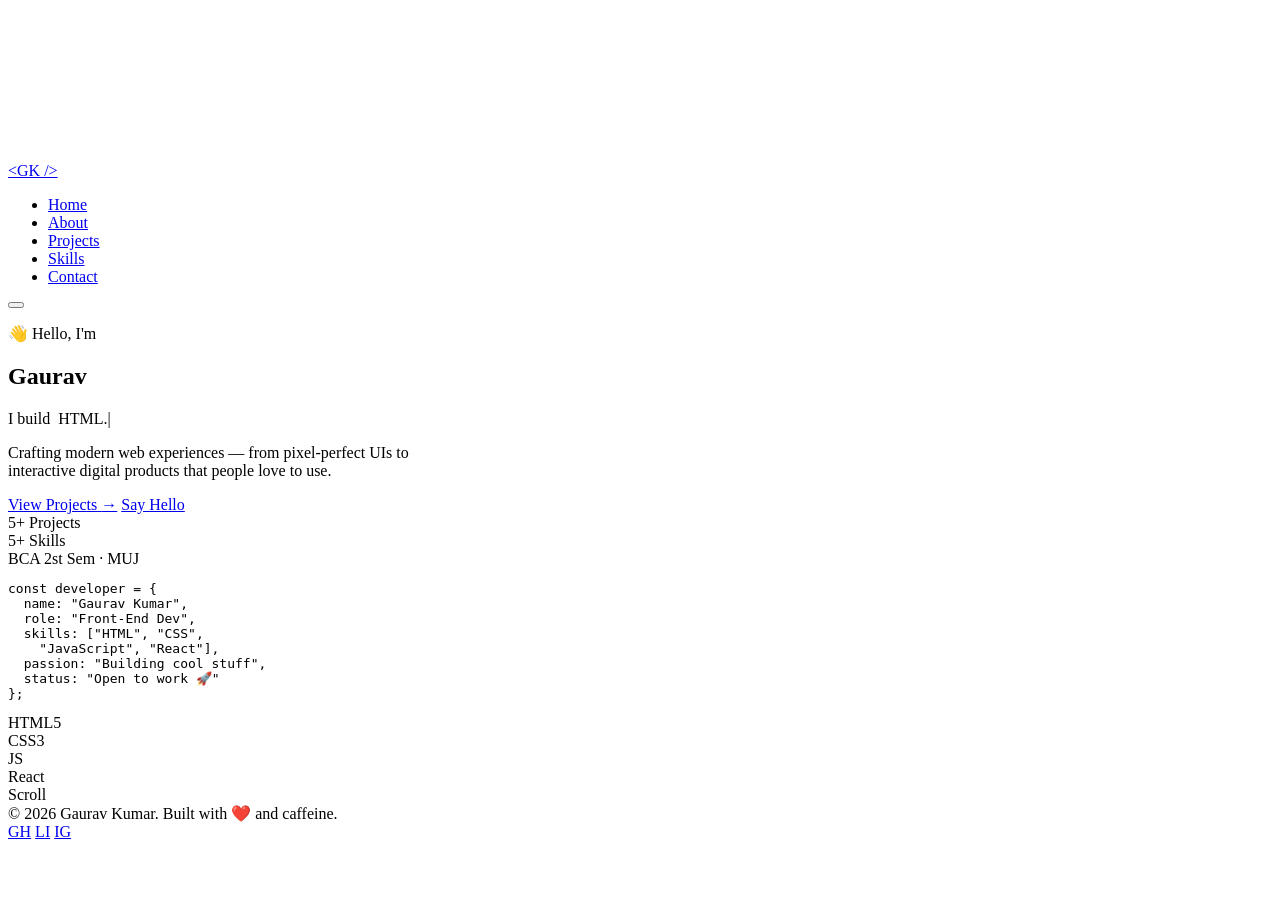
==== index.html @ 5148b30c "Add files via upload" ====
<!DOCTYPE html>
<html lang="en">
<head>
  <meta charset="UTF-8" />
  <meta name="viewport" content="width=device-width, initial-scale=1.0" />
  <title>Portfolio — Front-End Developer</title>
  <meta name="description" content="Front-End Developer Portfolio — Crafting modern web experiences" />
  <link rel="stylesheet" href="css/style.css" />
  <link rel="stylesheet" href="css/home.css" />
</head>
<body>

<!-- ── Decorative Orbs ── -->
<div class="orb orb-1"></div>
<div class="orb orb-2"></div>

<!-- ── Particle Canvas ── -->
<canvas id="particle-canvas"></canvas>

<!-- ── Navigation ── -->
<nav class="nav">
  <a href="index.html" class="nav__logo">&lt;GK /&gt;</a>
  <ul class="nav__links">
    <li><a href="index.html">Home</a></li>
    <li><a href="about.html">About</a></li>
    <li><a href="projects.html">Projects</a></li>
    <li><a href="skills.html">Skills</a></li>
    <li><a href="contact.html">Contact</a></li>
  </ul>
  <div style="display:flex;align-items:center;gap:1rem;">
    <button class="theme-toggle" aria-label="Toggle theme"></button>
    <div class="nav__burger" aria-label="Menu">
      <span></span><span></span><span></span>
    </div>
  </div>
</nav>

<!-- ── Hero Section ── -->
<div class="page-wrapper">
  <section class="hero">
    <div class="hero__content">
      <p class="hero__greeting reveal">👋 Hello, I'm</p>
      <h1 class="hero__name reveal reveal-delay-1">Gaurav</h1>

      <div class="hero__title-wrap reveal reveal-delay-2">
        <span class="hero__role">I build&nbsp;</span>
        <span class="typing-cursor">
          <span id="typed-text"></span><span class="cursor">|</span>
        </span>
      </div>

      <p class="hero__tagline reveal reveal-delay-3">
        Crafting modern web experiences — from pixel-perfect UIs to<br class="desktop-br"> interactive digital products that people love to use.
      </p>

      <div class="hero__cta reveal reveal-delay-4">
        <a href="projects.html" class="btn btn-primary"><span>View Projects</span> <span>→</span></a>
        <a href="contact.html" class="btn btn-outline">Say Hello</a>
      </div>

      <div class="hero__stats reveal reveal-delay-4">
        <div class="stat">
          <span class="stat__num" data-count="5">0</span><span class="stat__num">+</span>
          <span class="stat__label">Projects</span>
        </div>
        <div class="stat__divider"></div>
        <div class="stat">
          <span class="stat__num" data-count="5">0</span><span class="stat__num">+</span>
          <span class="stat__label">Skills</span>
        </div>
        <div class="stat__divider"></div>
        <div class="stat">
          <span class="stat__num">BCA</span>
          <span class="stat__label">2st Sem · MUJ</span>
        </div>
      </div>
    </div>

    <!-- Floating card decoration -->
    <div class="hero__visual reveal reveal-delay-2">
      <div class="hero-card glass-card">
        <div class="hero-card__dot"></div>
        <pre class="hero-card__code"><span class="c-kw">const</span> <span class="c-var">developer</span> = {
  <span class="c-key">name</span>: <span class="c-str">"Gaurav Kumar"</span>,
  <span class="c-key">role</span>: <span class="c-str">"Front-End Dev"</span>,
  <span class="c-key">skills</span>: [<span class="c-str">"HTML"</span>, <span class="c-str">"CSS"</span>,
    <span class="c-str">"JavaScript"</span>, <span class="c-str">"React"</span>],
  <span class="c-key">passion</span>: <span class="c-str">"Building cool stuff"</span>,
  <span class="c-key">status</span>: <span class="c-str">"Open to work 🚀"</span>
};</pre>
      </div>

      <div class="badge-float badge-float--html glass-card">HTML5</div>
      <div class="badge-float badge-float--css glass-card">CSS3</div>
      <div class="badge-float badge-float--js glass-card">JS</div>
      <div class="badge-float badge-float--react glass-card">React</div>
    </div>
  </section>

  <!-- ── Scroll indicator ── -->
  <div class="scroll-indicator">
    <div class="scroll-indicator__line"></div>
    <span>Scroll</span>
  </div>

  <!-- ── Footer ── -->
  <footer class="footer">
    <span>© 2026 Gaurav Kumar. Built with ❤️ and caffeine.</span>
    <div class="footer__socials">
      <a href="https://github.com/Anamv007/" aria-label="GitHub">GH</a>
      <a href="https://www.linkedin.com/in/gaurav-kumar-1295933b7/" aria-label="LinkedIn">LI</a>
      <a href="https://www.instagram.com/1minutenightmaress/" aria-label="Instagram">IG</a>
    </div>
  </footer>
</div>

<script src="js/main.js"></script>
<script>
  // ── Typing Effect ──
  const words = ['HTML.', 'CSS.', 'JavaScript.', 'React.', 'Tailwind.'];
  let wIdx = 0, cIdx = 0, deleting = false;
  const el = document.getElementById('typed-text');

  function type() {
    const word = words[wIdx];
    if (!deleting) {
      el.textContent = word.slice(0, ++cIdx);
      if (cIdx === word.length) { deleting = true; return setTimeout(type, 1800); }
    } else {
      el.textContent = word.slice(0, --cIdx);
      if (cIdx === 0) { deleting = false; wIdx = (wIdx + 1) % words.length; }
    }
    setTimeout(type, deleting ? 60 : 100);
  }
  type();

  // ── Counter Animation ──
  function animateCounters() {
    document.querySelectorAll('.stat__num[data-count]').forEach(el => {
      const target = +el.dataset.count;
      let cur = 0;
      const step = () => {
        cur += Math.ceil(target / 30);
        if (cur >= target) { el.textContent = target; return; }
        el.textContent = cur;
        requestAnimationFrame(step);
      };
      step();
    });
  }
  // Trigger once hero is visible
  setTimeout(animateCounters, 600);
</script>
</body>
</html>
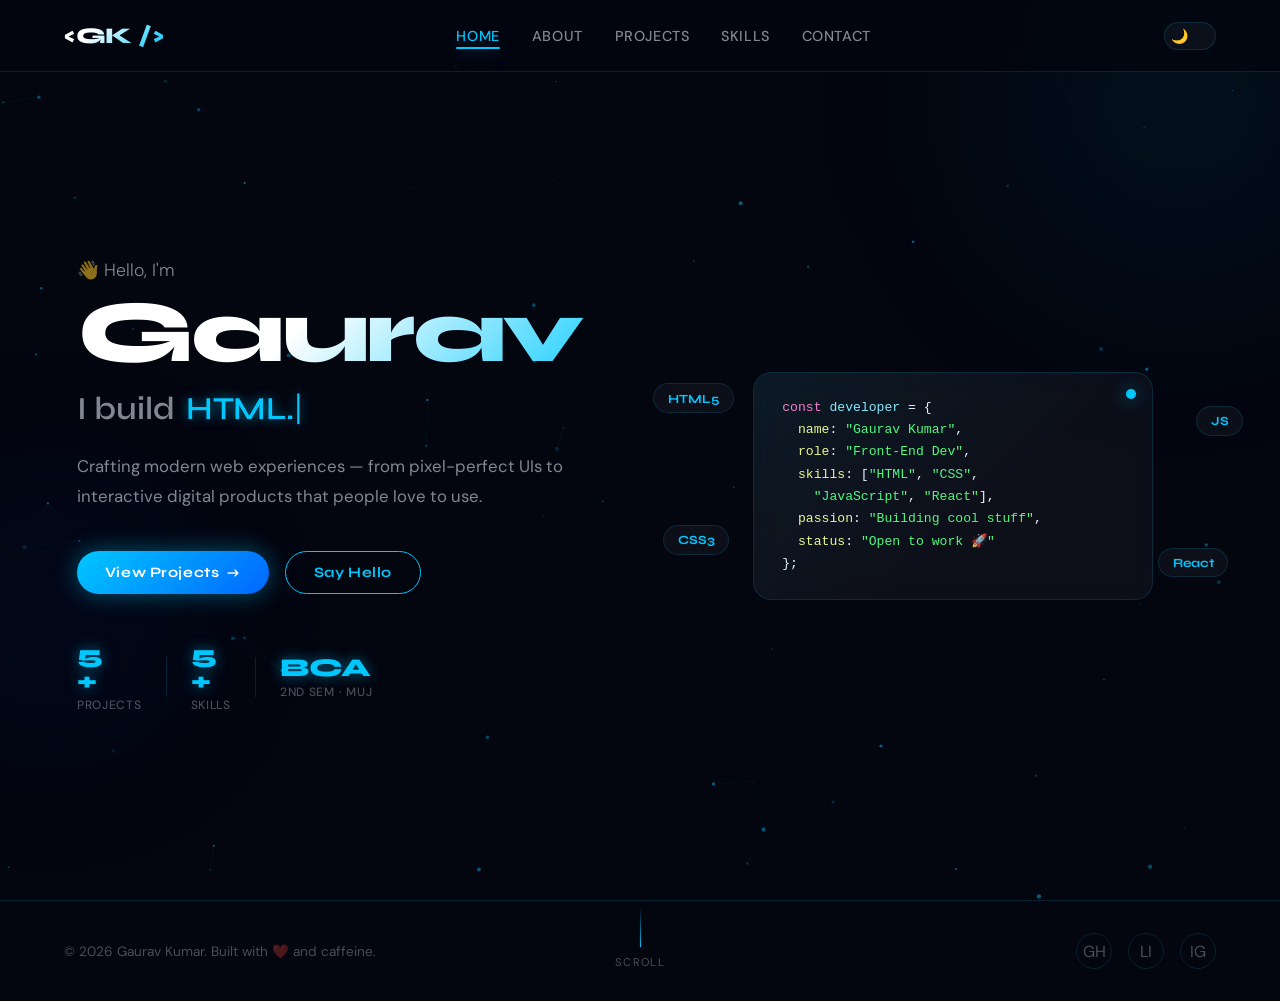
==== commit 6320ca57: "Correct label from '2st' to '2nd' in index.html" ====
--- a/index.html
+++ b/index.html
@@ -71,7 +71,7 @@
         <div class="stat__divider"></div>
         <div class="stat">
           <span class="stat__num">BCA</span>
-          <span class="stat__label">2st Sem · MUJ</span>
+          <span class="stat__label">2nd Sem · MUJ</span>
         </div>
       </div>
     </div>
--- a/css/style.css
+++ b/css/style.css
@@ -0,0 +1,376 @@
+/* =========================================
+   PORTFOLIO — Global Styles
+   Theme: Futuristic Glassmorphism / Neon Blue
+   ========================================= */
+
+@import url('https://fonts.googleapis.com/css2?family=Syne:wght@400;600;700;800&family=DM+Sans:ital,wght@0,300;0,400;0,500;1,300&display=swap');
+
+/* ── CSS Variables ── */
+:root {
+  --bg-0: #03050f;
+  --bg-1: #070b1a;
+  --bg-2: #0d1225;
+  --neon: #00c8ff;
+  --neon-dim: rgba(0, 200, 255, 0.18);
+  --neon-glow: 0 0 18px rgba(0, 200, 255, 0.55), 0 0 40px rgba(0, 200, 255, 0.2);
+  --glass: rgba(255, 255, 255, 0.045);
+  --glass-border: rgba(0, 200, 255, 0.15);
+  --text-primary: #eaf4ff;
+  --text-secondary: rgba(234, 244, 255, 0.55);
+  --text-muted: rgba(234, 244, 255, 0.3);
+  --font-display: 'Syne', sans-serif;
+  --font-body: 'DM Sans', sans-serif;
+  --radius: 16px;
+  --radius-sm: 8px;
+  --transition: cubic-bezier(0.22, 1, 0.36, 1);
+  --nav-h: 72px;
+
+  /* Light mode overrides (toggled via JS) */
+  --lm-bg-0: #f0f4ff;
+  --lm-bg-1: #e4ecff;
+  --lm-bg-2: #d6e2ff;
+  --lm-text-primary: #0a0f2e;
+  --lm-text-secondary: rgba(10,15,46,0.6);
+  --lm-glass: rgba(255,255,255,0.6);
+  --lm-glass-border: rgba(0,120,200,0.25);
+}
+
+body.light {
+  --bg-0: var(--lm-bg-0);
+  --bg-1: var(--lm-bg-1);
+  --bg-2: var(--lm-bg-2);
+  --glass: var(--lm-glass);
+  --glass-border: var(--lm-glass-border);
+  --text-primary: var(--lm-text-primary);
+  --text-secondary: var(--lm-text-secondary);
+  --text-muted: rgba(10,15,46,0.35);
+}
+
+/* ── Reset & Base ── */
+*, *::before, *::after { box-sizing: border-box; margin: 0; padding: 0; }
+
+html { scroll-behavior: smooth; font-size: 16px; }
+
+body {
+  font-family: var(--font-body);
+  background: var(--bg-0);
+  color: var(--text-primary);
+  min-height: 100vh;
+  overflow-x: hidden;
+  transition: background 0.4s var(--transition), color 0.4s var(--transition);
+}
+
+a { color: inherit; text-decoration: none; }
+img { display: block; max-width: 100%; }
+ul { list-style: none; }
+
+/* ── Canvas Particle Background ── */
+#particle-canvas {
+  position: fixed;
+  inset: 0;
+  z-index: 0;
+  pointer-events: none;
+  opacity: 0.6;
+}
+
+/* ── Scrollbar ── */
+::-webkit-scrollbar { width: 5px; }
+::-webkit-scrollbar-track { background: var(--bg-1); }
+::-webkit-scrollbar-thumb { background: var(--neon); border-radius: 4px; }
+
+/* ── Page Wrapper ── */
+.page-wrapper {
+  position: relative;
+  z-index: 1;
+}
+
+/* ── NAV ── */
+.nav {
+  position: fixed;
+  top: 0; left: 0; right: 0;
+  height: var(--nav-h);
+  z-index: 100;
+  display: flex;
+  align-items: center;
+  justify-content: space-between;
+  padding: 0 clamp(1.5rem, 5vw, 4rem);
+  background: rgba(3, 5, 15, 0.7);
+  backdrop-filter: blur(20px);
+  border-bottom: 1px solid var(--glass-border);
+  transition: background 0.4s;
+}
+
+body.light .nav { background: rgba(220, 232, 255, 0.8); }
+
+.nav__logo {
+  font-family: var(--font-display);
+  font-size: 1.4rem;
+  font-weight: 800;
+  letter-spacing: -0.02em;
+  background: linear-gradient(135deg, #fff 30%, var(--neon));
+  -webkit-background-clip: text;
+  -webkit-text-fill-color: transparent;
+}
+
+.nav__links {
+  display: flex;
+  gap: 2rem;
+  align-items: center;
+}
+
+.nav__links a {
+  font-size: 0.9rem;
+  font-weight: 500;
+  color: var(--text-secondary);
+  letter-spacing: 0.04em;
+  text-transform: uppercase;
+  position: relative;
+  transition: color 0.25s;
+}
+
+.nav__links a::after {
+  content: '';
+  position: absolute;
+  bottom: -4px; left: 0;
+  width: 0; height: 2px;
+  background: var(--neon);
+  border-radius: 2px;
+  transition: width 0.3s var(--transition);
+  box-shadow: var(--neon-glow);
+}
+
+.nav__links a:hover,
+.nav__links a.active { color: var(--neon); }
+.nav__links a:hover::after,
+.nav__links a.active::after { width: 100%; }
+
+/* Theme Toggle */
+.theme-toggle {
+  background: var(--glass);
+  border: 1px solid var(--glass-border);
+  border-radius: 50px;
+  width: 52px; height: 28px;
+  cursor: pointer;
+  position: relative;
+  transition: background 0.3s;
+}
+.theme-toggle::after {
+  content: '🌙';
+  font-size: 14px;
+  position: absolute;
+  top: 50%; left: 6px;
+  transform: translateY(-50%);
+  transition: all 0.35s var(--transition);
+}
+body.light .theme-toggle::after { content: '☀️'; left: 28px; }
+
+/* Hamburger */
+.nav__burger {
+  display: none;
+  flex-direction: column;
+  gap: 5px;
+  cursor: pointer;
+  padding: 4px;
+}
+.nav__burger span {
+  display: block;
+  width: 24px; height: 2px;
+  background: var(--text-primary);
+  border-radius: 2px;
+  transition: all 0.3s var(--transition);
+}
+
+/* ── GLASS CARD ── */
+.glass-card {
+  background: var(--glass);
+  border: 1px solid var(--glass-border);
+  backdrop-filter: blur(16px);
+  border-radius: var(--radius);
+  transition: transform 0.35s var(--transition), box-shadow 0.35s var(--transition), border-color 0.35s;
+}
+.glass-card:hover {
+  transform: translateY(-4px);
+  box-shadow: 0 20px 60px rgba(0, 200, 255, 0.12);
+  border-color: rgba(0, 200, 255, 0.35);
+}
+
+/* ── SECTION BASE ── */
+.section {
+  padding: clamp(5rem, 10vw, 8rem) clamp(1.5rem, 5vw, 4rem);
+  max-width: 1200px;
+  margin: 0 auto;
+}
+
+.section__label {
+  font-size: 0.78rem;
+  font-weight: 600;
+  letter-spacing: 0.18em;
+  text-transform: uppercase;
+  color: var(--neon);
+  margin-bottom: 0.75rem;
+}
+
+.section__title {
+  font-family: var(--font-display);
+  font-size: clamp(2rem, 5vw, 3.2rem);
+  font-weight: 800;
+  line-height: 1.1;
+  letter-spacing: -0.03em;
+  margin-bottom: 1.5rem;
+}
+
+.section__sub {
+  color: var(--text-secondary);
+  font-size: 1.1rem;
+  line-height: 1.7;
+  max-width: 540px;
+}
+
+/* ── BUTTONS ── */
+.btn {
+  display: inline-flex;
+  align-items: center;
+  gap: 0.5rem;
+  padding: 0.75rem 1.75rem;
+  border-radius: 50px;
+  font-family: var(--font-display);
+  font-size: 0.9rem;
+  font-weight: 700;
+  letter-spacing: 0.04em;
+  cursor: pointer;
+  transition: all 0.3s var(--transition);
+  border: none;
+  position: relative;
+  overflow: hidden;
+}
+
+.btn-primary {
+  background: linear-gradient(135deg, var(--neon) 0%, #0066ff 100%);
+  color: #fff;
+  box-shadow: 0 0 24px rgba(0, 200, 255, 0.4);
+}
+.btn-primary::before {
+  content: '';
+  position: absolute;
+  inset: 0;
+  background: linear-gradient(135deg, #0066ff 0%, var(--neon) 100%);
+  opacity: 0;
+  transition: opacity 0.3s;
+}
+.btn-primary:hover { transform: translateY(-2px); box-shadow: 0 8px 32px rgba(0,200,255,0.5); }
+.btn-primary:hover::before { opacity: 1; }
+.btn-primary span { position: relative; z-index: 1; }
+
+.btn-outline {
+  background: transparent;
+  color: var(--neon);
+  border: 1.5px solid var(--neon);
+}
+.btn-outline:hover {
+  background: var(--neon-dim);
+  box-shadow: var(--neon-glow);
+  transform: translateY(-2px);
+}
+
+/* ── CHIP / TAG ── */
+.chip {
+  display: inline-block;
+  padding: 0.3rem 0.85rem;
+  background: var(--neon-dim);
+  border: 1px solid rgba(0,200,255,0.25);
+  border-radius: 50px;
+  font-size: 0.75rem;
+  font-weight: 600;
+  color: var(--neon);
+  letter-spacing: 0.05em;
+}
+
+/* ── SCROLL REVEAL (JS adds .revealed) ── */
+.reveal {
+  opacity: 0;
+  transform: translateY(32px);
+  transition: opacity 0.7s var(--transition), transform 0.7s var(--transition);
+}
+.reveal.revealed {
+  opacity: 1;
+  transform: none;
+}
+.reveal-delay-1 { transition-delay: 0.1s; }
+.reveal-delay-2 { transition-delay: 0.2s; }
+.reveal-delay-3 { transition-delay: 0.3s; }
+.reveal-delay-4 { transition-delay: 0.4s; }
+
+/* ── FOOTER ── */
+.footer {
+  border-top: 1px solid var(--glass-border);
+  padding: 2rem clamp(1.5rem, 5vw, 4rem);
+  display: flex;
+  align-items: center;
+  justify-content: space-between;
+  flex-wrap: wrap;
+  gap: 1rem;
+  color: var(--text-muted);
+  font-size: 0.85rem;
+}
+
+.footer__socials {
+  display: flex;
+  gap: 1rem;
+}
+.footer__socials a {
+  width: 36px; height: 36px;
+  border-radius: 50%;
+  border: 1px solid var(--glass-border);
+  display: grid;
+  place-items: center;
+  font-size: 1rem;
+  transition: all 0.3s var(--transition);
+}
+.footer__socials a:hover {
+  border-color: var(--neon);
+  color: var(--neon);
+  box-shadow: var(--neon-glow);
+  transform: translateY(-2px);
+}
+
+/* ── RESPONSIVE ── */
+@media (max-width: 768px) {
+  .nav__links {
+    position: fixed;
+    top: var(--nav-h); left: 0; right: 0;
+    background: rgba(3,5,15,0.97);
+    flex-direction: column;
+    padding: 2rem;
+    gap: 1.5rem;
+    transform: translateY(-110%);
+    transition: transform 0.4s var(--transition);
+  }
+  body.light .nav__links { background: rgba(220,232,255,0.97); }
+  .nav__links.open { transform: translateY(0); }
+  .nav__burger { display: flex; }
+}
+
+/* ── GLOW ORBS (decorative background blobs) ── */
+.orb {
+  position: fixed;
+  border-radius: 50%;
+  filter: blur(80px);
+  pointer-events: none;
+  z-index: 0;
+  animation: orbFloat 8s ease-in-out infinite alternate;
+}
+.orb-1 {
+  width: 600px; height: 600px;
+  background: radial-gradient(circle, rgba(0,200,255,0.08) 0%, transparent 70%);
+  top: -200px; right: -200px;
+}
+.orb-2 {
+  width: 400px; height: 400px;
+  background: radial-gradient(circle, rgba(0,80,255,0.07) 0%, transparent 70%);
+  bottom: 10%; left: -150px;
+  animation-delay: -4s;
+}
+@keyframes orbFloat {
+  from { transform: translate(0,0) scale(1); }
+  to { transform: translate(30px, 20px) scale(1.05); }
+}
--- a/css/home.css
+++ b/css/home.css
@@ -0,0 +1,245 @@
+/* =========================================
+   HOME PAGE — Hero Styles
+   ========================================= */
+
+/* ── Hero Layout ── */
+.hero {
+  min-height: 100vh;
+  padding-top: var(--nav-h);
+  display: flex;
+  align-items: center;
+  justify-content: space-between;
+  gap: 4rem;
+  padding-left: clamp(1.5rem, 6vw, 6rem);
+  padding-right: clamp(1.5rem, 6vw, 6rem);
+  max-width: 1300px;
+  margin: 0 auto;
+}
+
+/* ── Left: Content ── */
+.hero__content {
+  flex: 1;
+  max-width: 580px;
+}
+
+.hero__greeting {
+  font-size: 1.1rem;
+  color: var(--text-secondary);
+  margin-bottom: 0.5rem;
+  font-weight: 300;
+}
+
+.hero__name {
+  font-family: var(--font-display);
+  font-size: clamp(3rem, 7vw, 5.5rem);
+  font-weight: 800;
+  line-height: 1;
+  letter-spacing: -0.04em;
+  background: linear-gradient(135deg, #fff 40%, var(--neon) 100%);
+  -webkit-background-clip: text;
+  -webkit-text-fill-color: transparent;
+  margin-bottom: 0.75rem;
+}
+
+body.light .hero__name {
+  background: linear-gradient(135deg, #0a0f2e 40%, #0060cc 100%);
+  -webkit-background-clip: text;
+  -webkit-text-fill-color: transparent;
+}
+
+.hero__title-wrap {
+  display: flex;
+  align-items: baseline;
+  gap: 0.25rem;
+  font-family: var(--font-display);
+  font-size: clamp(1.4rem, 3vw, 2rem);
+  font-weight: 600;
+  color: var(--text-secondary);
+  margin-bottom: 1.5rem;
+  flex-wrap: wrap;
+}
+
+.typing-cursor {
+  color: var(--neon);
+  text-shadow: 0 0 12px rgba(0,200,255,0.6);
+}
+.cursor {
+  display: inline-block;
+  animation: blink 0.9s step-end infinite;
+  color: var(--neon);
+  font-weight: 300;
+}
+@keyframes blink { 0%,100%{opacity:1} 50%{opacity:0} }
+
+.hero__tagline {
+  color: var(--text-secondary);
+  font-size: 1.05rem;
+  line-height: 1.75;
+  margin-bottom: 2.5rem;
+}
+.desktop-br { display: none; }
+@media (min-width: 900px) { .desktop-br { display: block; } }
+
+.hero__cta {
+  display: flex;
+  gap: 1rem;
+  flex-wrap: wrap;
+  margin-bottom: 3rem;
+}
+
+/* ── Stats Row ── */
+.hero__stats {
+  display: flex;
+  align-items: center;
+  gap: 1.5rem;
+}
+
+.stat {
+  display: flex;
+  flex-direction: column;
+  align-items: flex-start;
+}
+
+.stat__num {
+  font-family: var(--font-display);
+  font-size: 1.6rem;
+  font-weight: 800;
+  color: var(--neon);
+  line-height: 1;
+  text-shadow: 0 0 14px rgba(0,200,255,0.5);
+}
+
+.stat__label {
+  font-size: 0.75rem;
+  color: var(--text-muted);
+  font-weight: 500;
+  text-transform: uppercase;
+  letter-spacing: 0.06em;
+  margin-top: 0.2rem;
+}
+
+.stat__divider {
+  width: 1px;
+  height: 40px;
+  background: var(--glass-border);
+}
+
+/* ── Right: Visual ── */
+.hero__visual {
+  flex: 1;
+  max-width: 500px;
+  position: relative;
+  display: flex;
+  justify-content: center;
+  align-items: center;
+}
+
+/* Code Card */
+.hero-card {
+  padding: 1.5rem 1.75rem;
+  width: 100%;
+  max-width: 400px;
+  border-radius: 18px;
+  position: relative;
+  overflow: hidden;
+  animation: floatCard 5s ease-in-out infinite alternate;
+}
+@keyframes floatCard {
+  from { transform: translateY(0px) rotate(-0.5deg); }
+  to { transform: translateY(-14px) rotate(0.5deg); }
+}
+
+.hero-card::before {
+  content: '';
+  position: absolute;
+  inset: 0;
+  background: linear-gradient(135deg, rgba(0,200,255,0.06) 0%, transparent 60%);
+  pointer-events: none;
+}
+
+.hero-card__dot {
+  width: 10px; height: 10px;
+  background: var(--neon);
+  border-radius: 50%;
+  box-shadow: var(--neon-glow);
+  position: absolute;
+  top: 16px; right: 16px;
+  animation: pulse 2s ease-in-out infinite;
+}
+@keyframes pulse {
+  0%,100% { transform: scale(1); opacity: 1; }
+  50% { transform: scale(1.4); opacity: 0.6; }
+}
+
+.hero-card__code {
+  font-family: 'Courier New', monospace;
+  font-size: 0.82rem;
+  line-height: 1.7;
+  white-space: pre-wrap;
+}
+.c-kw { color: #ff79c6; }
+.c-var { color: #8be9fd; }
+.c-key { color: #f1fa8c; }
+.c-str { color: #50fa7b; }
+
+/* Floating Badges */
+.badge-float {
+  position: absolute;
+  padding: 0.4rem 0.85rem;
+  border-radius: 50px;
+  font-family: var(--font-display);
+  font-size: 0.78rem;
+  font-weight: 700;
+  color: var(--neon);
+  animation: floatBadge 6s ease-in-out infinite alternate;
+}
+.badge-float--html  { top: 5%;  left: -10%; animation-delay: 0s; }
+.badge-float--css   { bottom: 20%; left: -8%; animation-delay: -2s; }
+.badge-float--js    { top: 15%; right: -8%; animation-delay: -1s; }
+.badge-float--react { bottom: 10%; right: -5%; animation-delay: -3s; }
+
+@keyframes floatBadge {
+  from { transform: translateY(0) rotate(-2deg); }
+  to { transform: translateY(-12px) rotate(2deg); }
+}
+
+/* ── Scroll Indicator ── */
+.scroll-indicator {
+  display: flex;
+  flex-direction: column;
+  align-items: center;
+  gap: 0.5rem;
+  position: absolute;
+  bottom: 2rem;
+  left: 50%;
+  transform: translateX(-50%);
+  color: var(--text-muted);
+  font-size: 0.7rem;
+  letter-spacing: 0.12em;
+  text-transform: uppercase;
+  animation: scrollFade 2s ease-in-out infinite;
+}
+.scroll-indicator__line {
+  width: 1px;
+  height: 40px;
+  background: linear-gradient(to bottom, transparent, var(--neon));
+}
+@keyframes scrollFade {
+  0%,100%{opacity:0.4;transform:translateX(-50%) translateY(0)}
+  50%{opacity:1;transform:translateX(-50%) translateY(6px)}
+}
+
+/* ── Responsive ── */
+@media (max-width: 900px) {
+  .hero {
+    flex-direction: column;
+    text-align: center;
+    padding-top: calc(var(--nav-h) + 2rem);
+    padding-bottom: 4rem;
+  }
+  .hero__content { max-width: 100%; }
+  .hero__title-wrap, .hero__cta, .hero__stats { justify-content: center; }
+  .hero__visual { width: 100%; }
+  .badge-float { display: none; }
+  .scroll-indicator { display: none; }
+}
